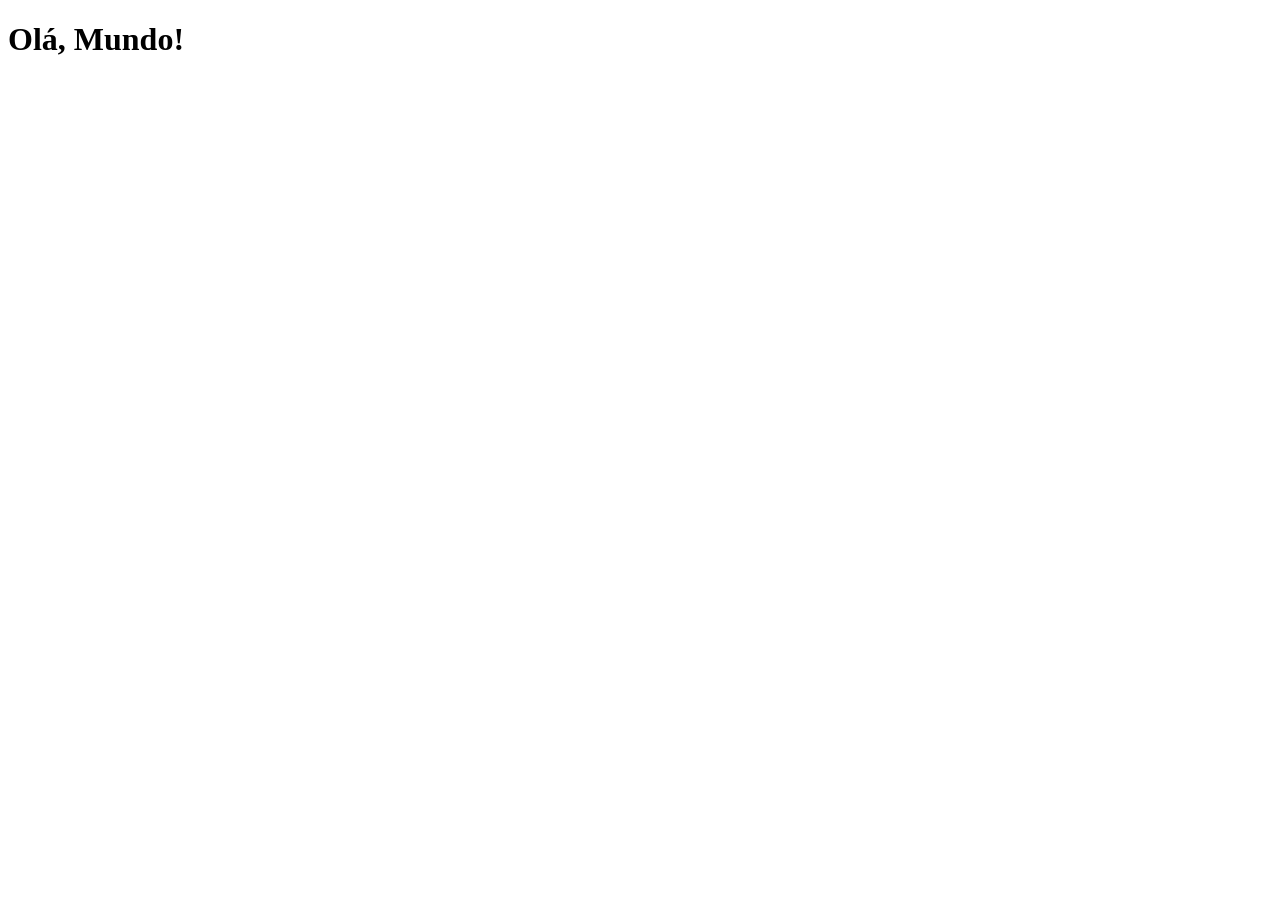
==== index.html @ 8b5087b4 "página redes sociais criada" ====
<!DOCTYPE html>
<html lang="pt-br">
<head>
    <meta charset="UTF-8">
    <meta name="viewport" content="width=device-width, initial-scale=1.0">
    <link rel="shortcut icon" href="favicon.ico" type="image/x-icon">
    <title>Projetos Redes Sociais</title>
</head>
<body>
    <h1>Olá, Mundo!</h1>
</body>
</html>
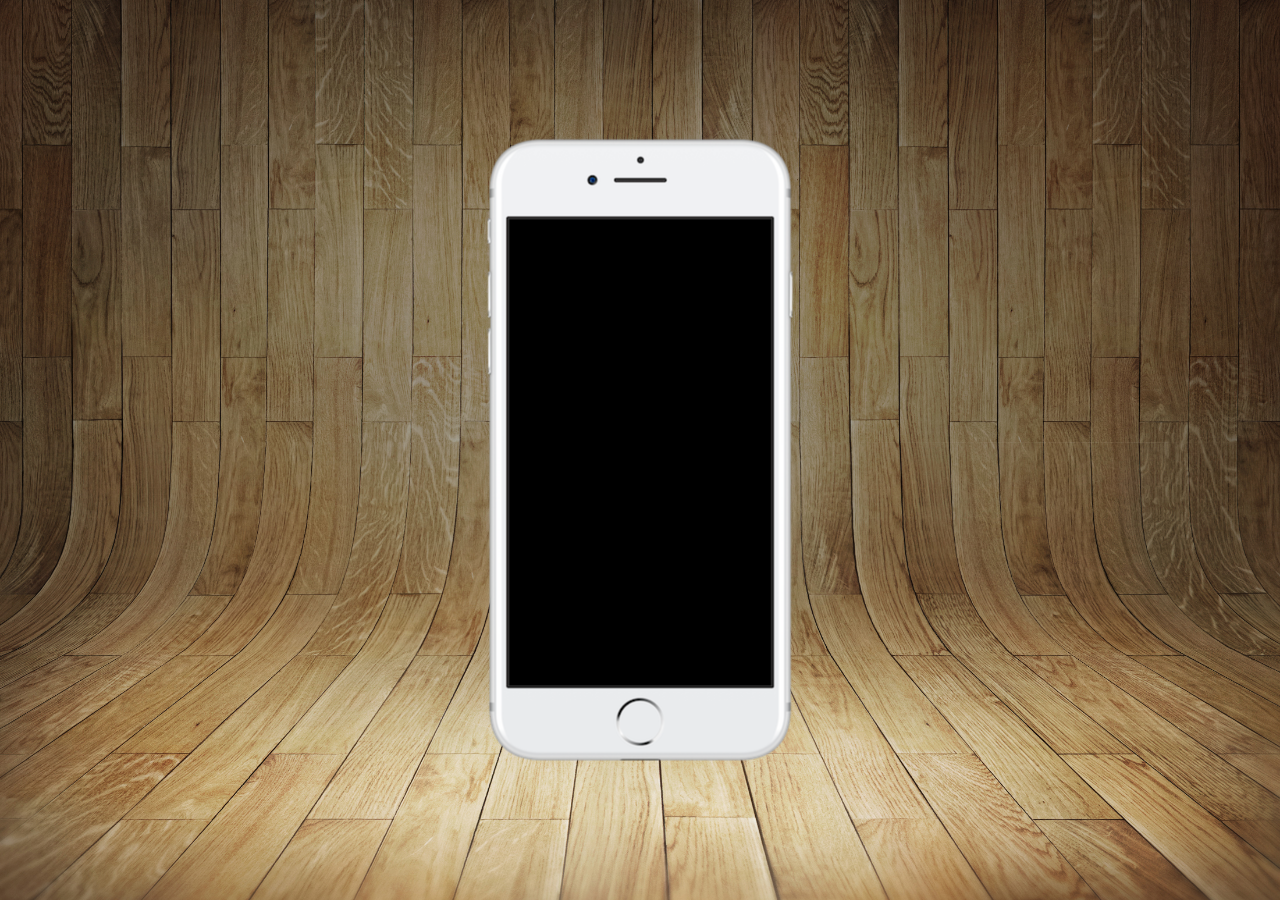
==== commit 0cbe03ba: "projeto redes sociais atualizado" ====
--- a/index.html
+++ b/index.html
@@ -4,9 +4,17 @@
     <meta charset="UTF-8">
     <meta name="viewport" content="width=device-width, initial-scale=1.0">
     <link rel="shortcut icon" href="favicon.ico" type="image/x-icon">
+    <link rel="stylesheet" href="estilos/style.css">
     <title>Projetos Redes Sociais</title>
 </head>
 <body>
-    <h1>Olá, Mundo!</h1>
+     <main>
+        <section id="telefone">
+
+        </section>
+        <section id="redes-sociais">
+
+        </section>
+     </main>
 </body>
 </html>
--- a/estilos/style.css
+++ b/estilos/style.css
@@ -0,0 +1,35 @@
+@charset "UTF-8";
+
+* {
+    margin: 0PX;
+    padding: 0PX;
+    font-family: Arial, Helvetica, sans-serif;
+}
+
+html, body {
+    height: 100vh;
+    width: 100vw;
+    background-color: black;
+}
+
+body {
+    background: url('../imagens/fundo-madeira.jpg') no-repeat top center;
+    background-size: cover;
+    background-attachment: fixed;
+}
+
+main {
+    height: 100vh;
+    position: relative;
+    
+}
+
+section#telefone {
+    position: absolute;
+    top: 50%;
+    left: 50%;
+    transform: translate(-50%, -50%);
+    height:627px;
+    width: 311px;
+    background: url('../imagens/frame-iphone.png') no-repeat;
+}
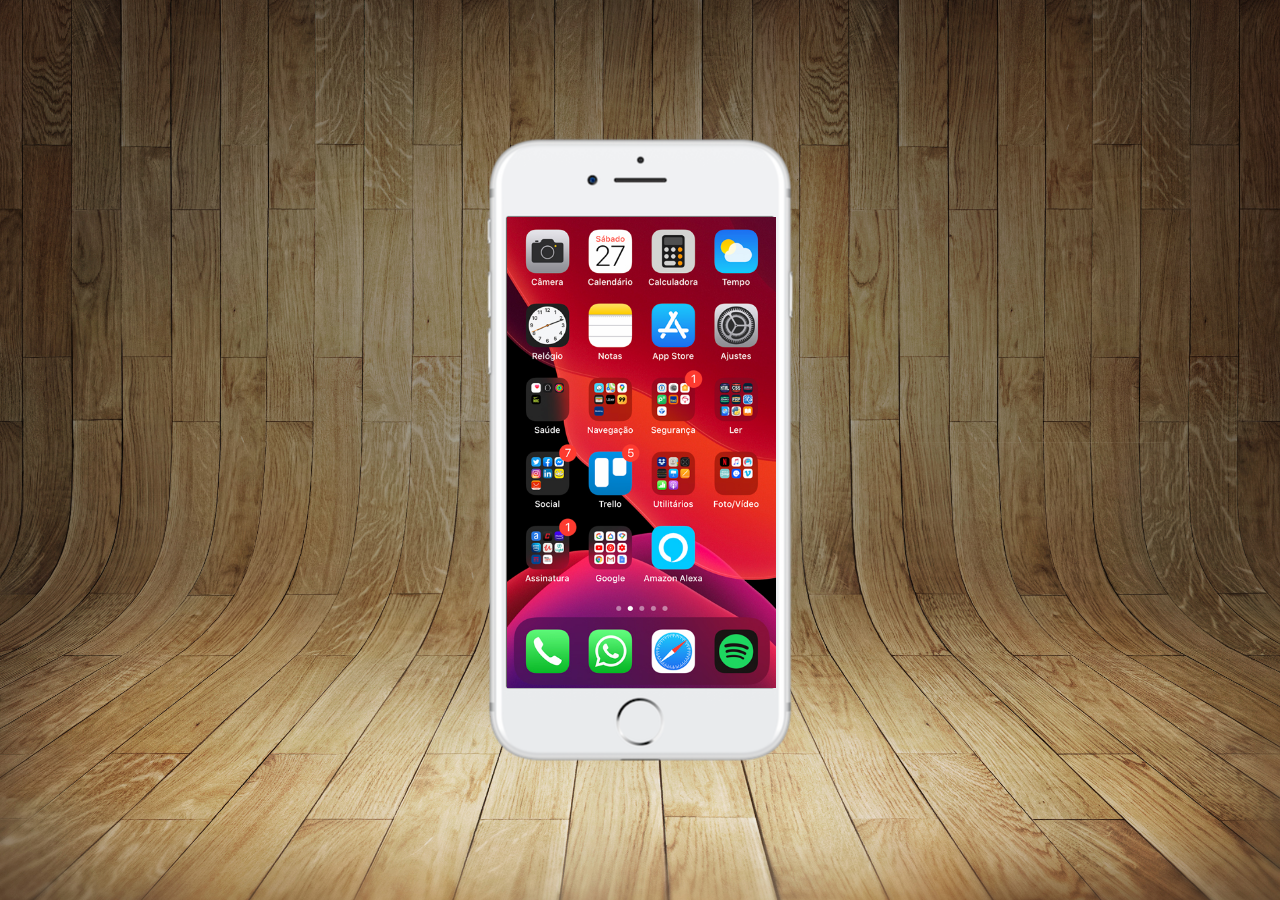
==== commit 6631603d: "projeto redes sociais atualizado" ====
--- a/index.html
+++ b/index.html
@@ -10,7 +10,7 @@
 <body>
      <main>
         <section id="telefone">
-
+           <iframe src="home.html" name="tela" id="tela" frameborder="0"></iframe>
         </section>
         <section id="redes-sociais">
 
--- a/estilos/style.css
+++ b/estilos/style.css
@@ -33,3 +33,11 @@
     width: 311px;
     background: url('../imagens/frame-iphone.png') no-repeat;
 }
+
+iframe#tela {
+    position: relative;
+    top: 80px;
+    left: 22px;
+    width: 269px;
+    height: 471px;
+}
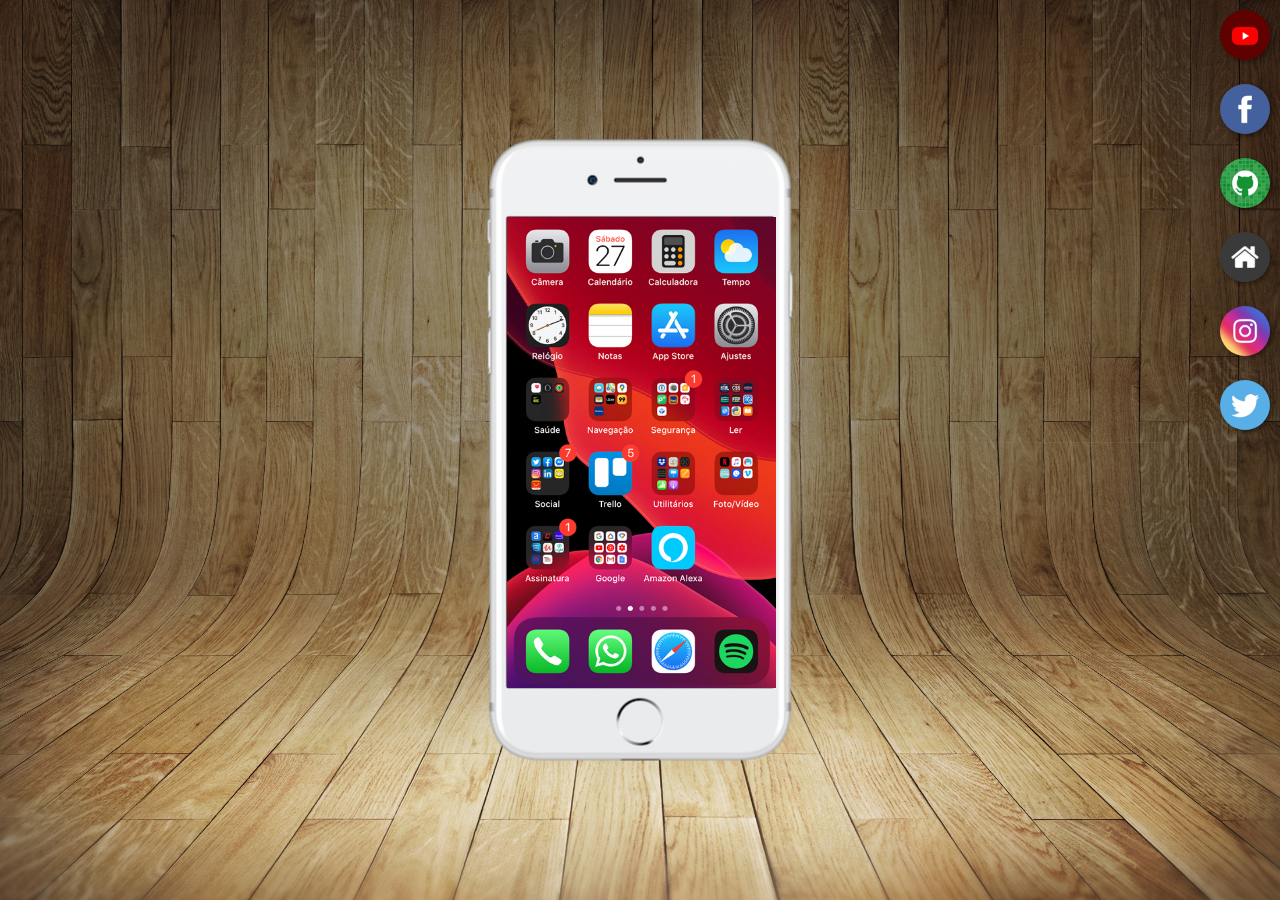
==== commit 202ae35e: "projeto redes cosiais atualizado" ====
--- a/index.html
+++ b/index.html
@@ -13,7 +13,12 @@
            <iframe src="home.html" name="tela" id="tela" frameborder="0"></iframe>
         </section>
         <section id="redes-sociais">
-
+            <a href="#" target="tela"><img src="imagens/logo-youtube.jpg" alt="YouTube"></a><br>
+            <a href="#" target="tela"><img src="imagens/logo-facebook.jpg" alt="Facebook"></a><br>
+            <a href="#" target="tela"><img src="imagens/logo-github.jpg" alt="tela-github"></a><br>
+            <a href="#" target="tela"><img src="imagens/logo-home.jpg" alt="Home"></a><br>
+            <a href="#" target="tela"><img src="imagens/logo-instagram.jpg" alt="Instagram"></a><br>
+            <a href="#" target="tela"><img src="imagens/logo-twitter.jpg" alt="Twitter"></a><br>
         </section>
      </main>
 </body>
--- a/estilos/style.css
+++ b/estilos/style.css
@@ -41,3 +41,22 @@
     width: 269px;
     height: 471px;
 }
+
+section#redes-sociais {
+    text-align: right;
+}
+
+section#redes-sociais img {
+   width: 50px;
+   margin: 10px;
+   border-radius: 50%;
+   box-shadow: 2px 2px 5px rgba(0, 0, 0, 0.443);
+   box-sizing: border-box;
+}
+
+section#redes-sociais img:hover {
+    border: 2px solid white;
+    transform: translate(-3px, -3px);
+    box-shadow: 5px 5px 10px rgba(0, 0, 0, 0.329);
+    transition: transform .3s;
+}
